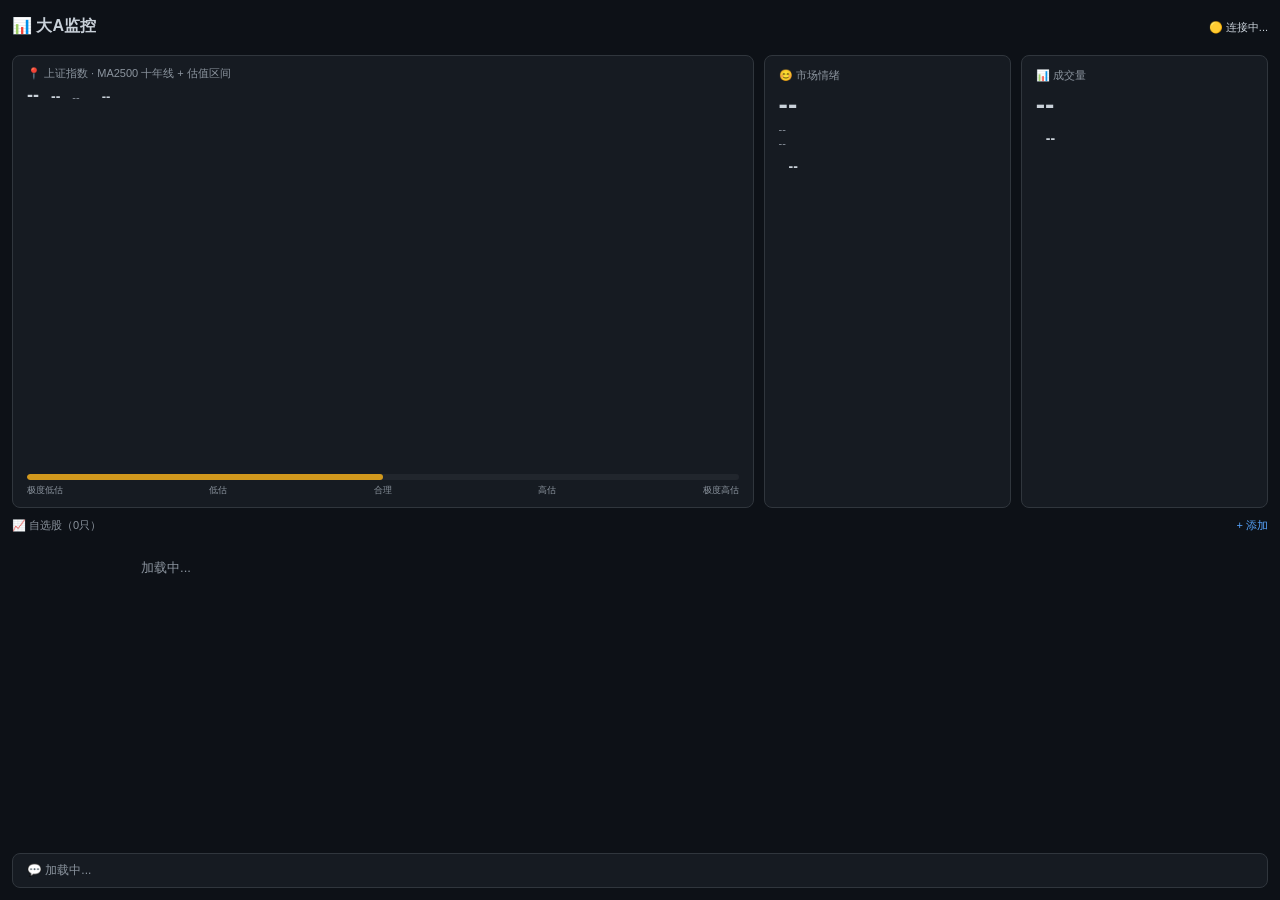
==== index.html @ aac80076 "初始化项目" ====
﻿<!DOCTYPE html>
<html lang="zh-CN">
<head>
<meta charset="UTF-8">
<meta name="viewport" content="width=device-width, initial-scale=1.0">
<title>大A监控</title>
<link rel="icon" href="data:,">
<style>
  :root {
    --bg: #0d1117; --card-bg: #161b22; --border: #30363d;
    --text: #c9d1d9; --text-dim: #8b949e;
    --red: #f85149; --green: #3fb950; --blue: #58a6ff; --orange: #d2991d;
    --radius: 8px; --gap: 10px;
  }
  * { margin: 0; padding: 0; box-sizing: border-box; }
  body {
    background: var(--bg); color: var(--text);
    font-family: -apple-system, BlinkMacSystemFont, "Segoe UI", "PingFang SC", "Microsoft YaHei", sans-serif;
    font-size: 13px; padding: 12px; height: 100vh;
    display: flex; flex-direction: column; overflow: hidden;
  }
  .header { display: flex; justify-content: space-between; align-items: center; padding: 4px 0 8px; flex-shrink: 0; }
  .header h1 { font-size: 16px; font-weight: 600; }
  .header .update { color: var(--text-dim); font-size: 11px; }
  .header .status { font-size: 11px; margin-left: 8px; }

  .index-row { display: grid; grid-template-columns: repeat(4, 1fr); gap: var(--gap); margin-bottom: var(--gap); flex-shrink: 0; }
  .index-card { background: var(--card-bg); border: 1px solid var(--border); border-radius: var(--radius); padding: 10px 12px; }
  .index-card .ic-top { display: flex; justify-content: space-between; align-items: flex-start; }
  .index-card .ic-name { font-size: 12px; color: var(--text-dim); }
  .index-card .ic-price { font-size: 20px; font-weight: 700; }
  .index-card .ic-change { font-size: 13px; }
  .index-card .ic-ma { margin-top: 6px; padding-top: 6px; border-top: 1px solid var(--border); display: flex; justify-content: space-between; align-items: center; font-size: 12px; color: var(--text-dim); }
  .index-card .ic-ma .ma-pct { font-weight: 700; font-size: 14px; }
  .up { color: var(--red); } .down { color: var(--green); }
  .pill { display:inline-block; padding:2px 10px; border-radius:10px; font-size:13px; font-weight:700; }
  .pill.low { background: rgba(63,185,80,0.15); color: var(--green); }
  .pill.fair { background: rgba(210,153,29,0.15); color: var(--orange); }
  .pill.high { background: rgba(248,81,73,0.15); color: var(--red); }

  .row2 { display: grid; grid-template-columns: 3fr 1fr 1fr; gap: var(--gap); margin-bottom: var(--gap); flex-shrink: 0; }
  .ma2500-card { background: var(--card-bg); border: 1px solid var(--border); border-radius: var(--radius); padding: 10px 14px; display: flex; flex-direction: column; }
  .ma2500-card .label { font-size: 11px; color: var(--text-dim); margin-bottom: 4px; }
  .ma2500-card .ma-row { display: flex; align-items: baseline; gap: 12px; }
  .ma2500-card .ma-val { font-size: 18px; font-weight: 700; }
  .ma2500-card .ma-deviation { font-size: 14px; font-weight: 700; }
  .ma2500-card canvas { flex: 1; width: 100%; min-height: 0; margin: 4px 0; border-radius: 4px; }
  .ma2500-card .bar-bg { height: 6px; background: #21262d; border-radius: 3px; margin: 4px 0; overflow: hidden; }
  .ma2500-card .bar-fill { height: 100%; border-radius: 3px; background: var(--orange); transition: width 0.5s; }
  .ma2500-card .zone-row { display: flex; justify-content: space-between; font-size: 9px; color: var(--text-dim); }

  .sent-card, .vol-card { background: var(--card-bg); border: 1px solid var(--border); border-radius: var(--radius); padding: 12px 14px; }
  .sent-card .label, .vol-card .label { font-size: 11px; color: var(--text-dim); margin-bottom: 6px; }
  .sent-card .ratio { font-size: 28px; font-weight: 700; }
  .sent-card .detail { color: var(--text-dim); font-size: 11px; margin-top: 2px; }
  .mood { display:inline-block; margin-top:6px; padding:3px 10px; border-radius:10px; font-size:14px; font-weight:700; }
  .mood.positive { background: rgba(248,81,73,0.12); color: var(--red); }
  .mood.negative { background: rgba(63,185,80,0.12); color: var(--green); }
  .vol-card .vol-val { font-size: 28px; font-weight: 700; }
  .vol-tag { display:inline-block; margin-top:6px; padding:3px 10px; border-radius:10px; font-size:14px; font-weight:700; }
  .vol-tag.active { background: rgba(248,81,73,0.12); color: var(--red); }
  .vol-tag.normal { background: rgba(210,153,29,0.12); color: var(--orange); }
  .vol-tag.quiet { background: rgba(139,148,158,0.12); color: var(--text-dim); }

  .stock-section { flex: 1; display: flex; flex-direction: column; min-height: 0; margin-bottom: var(--gap); }
  .stock-section .section-title { font-size: 11px; color: var(--text-dim); margin-bottom: 6px; flex-shrink: 0; display: flex; justify-content: space-between; align-items: center; }
  .stock-grid { display: grid; grid-template-columns: repeat(auto-fill, minmax(280px, 1fr)); gap: 8px; overflow-y: auto; flex: 1; align-content: start; }
  .stock-card { background: var(--card-bg); border: 1px solid var(--border); border-radius: var(--radius); padding: 10px 12px; }
  .stock-card .sc-top { display: flex; justify-content: space-between; align-items: flex-start; margin-bottom: 8px; }
  .stock-card .sc-name { font-size: 14px; font-weight: 700; }
  .stock-card .sc-code { font-size: 10px; color: var(--text-dim); }
  .stock-card .sc-price { font-size: 18px; font-weight: 700; }
  .stock-card .sc-mapping { background: rgba(88,166,255,0.06); border: 1px solid rgba(88,166,255,0.15); border-radius: 6px; padding: 8px 10px; margin-bottom: 8px; display: flex; align-items: center; gap: 8px; }
  .stock-card .sc-mapping .map-label { font-size: 10px; color: var(--blue); white-space: nowrap; }
  .stock-card .sc-mapping .map-big { font-size: 28px; font-weight: 800; color: var(--blue); letter-spacing: -1px; }
  .stock-card .sc-mapping .map-current { text-align: right; min-width: 0; }
  .stock-card .sc-mapping .map-cur-label { font-size: 10px; color: var(--text-dim); }
  .stock-card .sc-mapping .map-cur-val { font-size: 13px; font-weight: 700; }
  .sc-mapping .map-divider { color: var(--text-dim); font-size: 18px; margin: 0 2px; }
  .sc-mapping .map-conclusion { margin-left: auto; font-size: 14px; font-weight: 700; text-align: right; line-height: 1.3; }
  .sc-mapping .map-conclusion .mc-pct { font-size: 16px; }
  .stock-card .sc-fund { display: flex; gap: 10px; padding-top: 2px; }
  .stock-card .sc-fund .kv { flex: 1; text-align: center; }
  .stock-card .sc-fund .kv .k { font-size: 10px; color: var(--text-dim); }
  .stock-card .sc-fund .kv .v { font-size: 15px; font-weight: 700; }

  .footer { background: var(--card-bg); border: 1px solid var(--border); border-radius: var(--radius); padding: 8px 14px; font-size: 12px; color: var(--text-dim); flex-shrink: 0; }
  .add-stock { font-size: 11px; color: var(--blue); cursor: pointer; }
  .add-stock:hover { text-decoration: underline; }
  .empty-state { color: var(--text-dim); text-align: center; padding: 20px; font-size: 13px; }

  .dialog-overlay { display: none; position: fixed; top:0;left:0;right:0;bottom:0; background: rgba(0,0,0,0.6); z-index:100; justify-content:center; align-items:center; }
  .dialog-overlay.show { display: flex; }
  .dialog { background: var(--card-bg); border: 1px solid var(--border); border-radius: var(--radius); padding: 20px; width: 320px; }
  .dialog h3 { margin-bottom: 12px; font-size: 14px; }
  .dialog input, .dialog select { width: 100%; padding: 8px 10px; margin-bottom: 10px; background: var(--bg); border: 1px solid var(--border); border-radius: 4px; color: var(--text); font-size: 13px; }
  .dialog .btn-row { display: flex; gap: 8px; justify-content: flex-end; }
  .dialog button { padding: 6px 16px; border-radius: 6px; border: 1px solid var(--border); background: var(--card-bg); color: var(--text); cursor: pointer; font-size: 13px; }
  .dialog button.primary { background: var(--blue); border-color: var(--blue); color: #fff; }
</style>
</head>
<body>

<div class="header">
  <h1>📊 大A监控</h1>
  <div><span class="status" id="status">⏳ 加载中...</span><span class="update" id="updateTime"></span></div>
</div>

<div class="index-row" id="indexRow"></div>

<div class="row2">
  <div class="ma2500-card">
    <div class="label">📍 上证指数 · MA2500 十年线 + 估值区间</div>
    <div class="ma-row">
      <span class="ma-val" id="maPrice">--</span>
      <span class="ma-deviation" id="maDeviation">--</span>
      <span style="font-size:11px;color:var(--text-dim);" id="maPct">--</span>
      <span class="pill" id="maTag">--</span>
    </div>
    <canvas id="maChart"></canvas>
    <div class="bar-bg"><div class="bar-fill" id="maBar" style="width:50%"></div></div>
    <div class="zone-row">
      <span>极度低估</span><span>低估</span><span>合理</span><span>高估</span><span>极度高估</span>
    </div>
  </div>

  <div class="sent-card">
    <div class="label">😊 市场情绪</div>
    <div class="ratio" id="sentRatio">--</div>
    <div class="detail" id="sentDetail">--</div>
    <div class="detail" id="sentLimit">--</div>
    <span class="mood" id="sentMood">--</span>
  </div>

  <div class="vol-card">
    <div class="label">📊 成交量</div>
    <div class="vol-val" id="volVal">--</div>
    <span class="vol-tag" id="volTag">--</span>
  </div>
</div>

<div class="stock-section">
  <div class="section-title">
    <span>📈 自选股（<span id="stockCount">0</span>只）</span>
    <span class="add-stock" onclick="showAddDialog()">+ 添加</span>
  </div>
  <div class="stock-grid" id="stockGrid"><div class="empty-state">加载中...</div></div>
</div>

<div class="footer" id="summary">💬 加载中...</div>

<div class="dialog-overlay" id="addDialog">
  <div class="dialog">
    <h3>添加自选股</h3>
    <input type="text" id="addCode" placeholder="股票代码，如 600519">
    <select id="addExchange"><option value="1">沪市</option><option value="0">深市</option></select>
    <div class="btn-row"><button onclick="hideAddDialog()">取消</button><button class="primary" onclick="doAddStock()">添加</button></div>
  </div>
</div>

<script>
function fp(v){return v!=null?Number(v).toFixed(2):'--'}
function fpp(v){if(v==null)return'--';var n=Number(v);return(n>0?'+':'')+n.toFixed(2)+'%'}
function fv(v){if(v==null||v===0)return'--';return(v/10000).toFixed(2)}
function fmv(v){if(v==null)return'--';v=Number(v);if(v>=10000)return(v/10000).toFixed(1)+'万亿';return v.toFixed(0)+'亿'}

async function refresh(){
  try{
    var r=await fetch('/api/dashboard');
    if(!r.ok)throw new Error('HTTP '+r.status);
    render(await r.json());
  }catch(e){
    console.error(e);
    document.getElementById('status').innerHTML='🟡 连接中...';
  }
}

function render(data){
  if(!data||!data.indices||!data.indices.length){document.getElementById('status').innerHTML='🟡 等待数据...';return}
  document.getElementById('status').innerHTML='🟢 在线';
  document.getElementById('updateTime').textContent='更新 '+data.time;

  // 指数
  var h='';
  for(var i=0;i<data.indices.length;i++){
    var d=data.indices[i],c=d.change_pct>0?'up':d.change_pct<0?'down':'';
    var devCls=d.deviation>0?'up':'down',devSign=d.deviation>0?'+':'';
    h+='<div class="index-card"><div class="ic-top"><span class="ic-name">'+d.name+'</span><span class="ic-price '+c+'">'+fp(d.price)+'</span></div>';
    h+='<div class="ic-change '+c+'">'+(d.change_pct>0?'+':'')+fpp(d.change_pct)+'</div>';
    h+='<div class="ic-ma"><span>vs 十年线 <span class="ma-pct '+devCls+'">'+devSign+(d.deviation!=null?d.deviation.toFixed(1)+'%':'--')+'</span></span>';
    h+='<span class="pill '+(d.cls_label||'fair')+'">'+(d.cls_text||'--')+(d.deviation_pct!=null?' · '+d.deviation_pct+'%':'')+'</span></div></div>';
  }
  document.getElementById('indexRow').innerHTML=h;

  // MA2500
  var sh=data.indices[0];
  if(sh){
    document.getElementById('maPrice').textContent=fp(sh.price);
    var dc=sh.deviation>0?'up':'down';
    document.getElementById('maDeviation').className='ma-deviation '+dc;
    document.getElementById('maDeviation').textContent=(sh.deviation>0?'+':'')+(sh.deviation!=null?sh.deviation.toFixed(1)+'%':'--');
    document.getElementById('maPct').textContent=sh.deviation_pct!=null?'历史分位 '+sh.deviation_pct+'%':'--';
    var tag=document.getElementById('maTag');tag.className='pill '+(sh.cls_label||'fair');tag.textContent=sh.cls_text||'--';
    document.getElementById('maBar').style.width=(sh.deviation_pct||50)+'%';
  }

  // 图表
  if(data.ma2500_chart&&data.ma2500_chart.length)drawChart(data.ma2500_chart);

  // 情绪
  var sent=data.sentiment||{};
  document.getElementById('sentRatio').className='ratio '+((sent.ratio||0)>=1?'up':'down');
  document.getElementById('sentRatio').textContent=sent.ratio||'--';
  document.getElementById('sentDetail').textContent='涨 '+(sent.up_count||0)+' / 跌 '+(sent.down_count||0);
  document.getElementById('sentLimit').textContent='涨停 '+(sent.limit_up||0)+' · 跌停 '+(sent.limit_down||0);
  var me=document.getElementById('sentMood');me.className='mood '+(sent.mood_cls||'positive');me.textContent=sent.mood_label||'--';

  // 成交量
  var vol=data.volume||{};
  document.getElementById('volVal').innerHTML=fv(vol.total_amount)+'<span style="font-size:14px;font-weight:400"> 万亿</span>';
  var vt=document.getElementById('volTag');vt.className='vol-tag '+(vol.cls||'normal');vt.textContent='量能'+(vol.label||'--');

  // 自选股
  var stocks=data.stocks||[];
  document.getElementById('stockCount').textContent=stocks.length;
  var grid=document.getElementById('stockGrid');
  if(!stocks.length){grid.innerHTML='<div class="empty-state">暂无自选股，点击"+ 添加"添加</div>'}
  else{
    var sh2='';
    for(var si=0;si<stocks.length;si++){
      var s=stocks[si];
      var cc=s.cls_label==='low'?'color:var(--green)':s.cls_label==='high'?'color:var(--red)':'color:var(--orange)';
      var cmp=s.map_compare==='up'?'up':s.map_compare==='down'?'down':'';
      var ar=s.map_compare==='up'?'↑':s.map_compare==='down'?'↓':'≈';
      sh2+='<div class="stock-card"><div class="sc-top"><div><div class="sc-name">'+s.name+'</div><div class="sc-code">'+s.code+'</div></div><div class="sc-price">'+fp(s.price)+'</div></div>';
      sh2+='<div class="sc-mapping"><span class="map-label">相似价位<br>对应上证</span><span class="map-big">'+(s.map_sh_avg!=null?Math.round(s.map_sh_avg):'--')+'</span><span class="map-divider">→</span>';
      sh2+='<span class="map-current"><div class="map-cur-label">当前上证</div><div class="map-cur-val '+cmp+'">'+(s.sh_current!=null?fp(s.sh_current):'--')+' '+ar+'</div></span>';
      sh2+='<span class="map-conclusion" style="'+cc+'"><span class="mc-pct">'+(s.pct!=null?s.pct+'%':'--')+'</span><br>'+(s.cls_text||'--')+'</span></div>';
      sh2+='<div class="sc-fund">';
      sh2+='<div class="kv"><div class="k">PE</div><div class="v">'+(s.pe_ttm!=null?Number(s.pe_ttm).toFixed(1):'--')+'</div></div>';
      sh2+='<div class="kv"><div class="k">PB</div><div class="v">'+(s.pb!=null?Number(s.pb).toFixed(2):'--')+'</div></div>';
      sh2+='<div class="kv"><div class="k">市值</div><div class="v">'+fmv(s.total_mv)+'</div></div>';
      sh2+='</div></div>';
    }
    grid.innerHTML=sh2;
  }

  // 总结
  document.getElementById('summary').textContent='💬 '+(data.summary||'数据加载中...');
}

function drawChart(data){
  var c=document.getElementById('maChart');
  if(!c)return;
  var rect=c.parentElement.getBoundingClientRect();
  var W=rect.width-28,H=110,dpr=window.devicePixelRatio||1;
  if(W<=0)W=600;
  c.width=W*dpr;c.height=H*dpr;c.style.width=W+'px';c.style.height=H+'px';
  var ctx=c.getContext('2d');ctx.scale(dpr,dpr);

  var N=data.length,closes=[],mas=[];
  for(var i=0;i<N;i++){
    if(data[i].close!=null)closes.push(data[i].close);
    if(data[i].ma2500!=null)mas.push(data[i].ma2500);
    if(data[i].ma_plus30!=null)mas.push(data[i].ma_plus30);
    if(data[i].ma_minus30!=null)mas.push(data[i].ma_minus30);
  }
  if(!closes.length)return;
  var min=Math.min.apply(null,closes.concat(mas))-20;
  var max=Math.max.apply(null,closes.concat(mas))+20;
  var range=max-min;
  function x(i){return(i/(N-1))*W}
  function y(v){return H-((v-min)/range)*H}

  // === 6色区间填充 ===
  var zones=[
    {key:'ma_plus30',top:function(d){return d.ma_plus30?y(d.ma_plus30):0},bottom:0,color:'rgba(248,81,73,0.15)'},
    {key:'ma_plus10',top:function(d){return d.ma_plus10?y(d.ma_plus10):0},bottom:function(d){return d.ma_plus30?y(d.ma_plus30):0},color:'rgba(248,81,73,0.07)'},
    {key:'ma2500',top:function(d){return d.ma2500?y(d.ma2500):0},bottom:function(d){return d.ma_plus10?y(d.ma_plus10):0},color:'rgba(210,153,29,0.04)'},
    {key:'ma_minus10',top:function(d){return d.ma_minus10?y(d.ma_minus10):0},bottom:function(d){return d.ma2500?y(d.ma2500):0},color:'rgba(63,185,80,0.04)'},
    {key:'ma_minus30',top:function(d){return d.ma_minus30?y(d.ma_minus30):0},bottom:function(d){return d.ma_minus10?y(d.ma_minus10):0},color:'rgba(63,185,80,0.07)'},
    {key:'bottom',top:H,bottom:function(d){return d.ma_minus30?y(d.ma_minus30):0},color:'rgba(63,185,80,0.15)'},
  ];
  for(var zi=0;zi<zones.length;zi++){
    var z=zones[zi];
    ctx.fillStyle=z.color;
    for(var i=0;i<N;i++){
      var t=typeof z.top==='function'?z.top(data[i]):z.top;
      var b=typeof z.bottom==='function'?z.bottom(data[i]):z.bottom;
      if(z.key==='bottom'){t=H;b=typeof z.bottom==='function'?z.bottom(data[i]):0}
      ctx.fillRect(Math.floor(x(i)),Math.min(t,b),Math.ceil(W/N)+1,Math.abs(t-b));
    }
  }

  // === 4条边界虚线 ===
  var boundaries=['ma_plus30','ma_plus10','ma_minus10','ma_minus30'];
  var bstyles=['rgba(248,81,73,0.3)','rgba(248,81,73,0.2)','rgba(63,185,80,0.2)','rgba(63,185,80,0.3)'];
  for(var bi=0;bi<boundaries.length;bi++){
    ctx.strokeStyle=bstyles[bi];ctx.lineWidth=0.8;ctx.setLineDash([3,6]);
    ctx.beginPath();var st=false;
    for(var i=0;i<N;i++){
      var val=data[i][boundaries[bi]];
      if(val==null)continue;
      if(st)ctx.lineTo(x(i),y(val));else{ctx.moveTo(x(i),y(val));st=true}
    }
    ctx.stroke();
  }
  ctx.setLineDash([]);

  // === MA2500 中心线 ===
  ctx.strokeStyle='#d2991d';ctx.lineWidth=1.5;ctx.setLineDash([6,4]);
  ctx.beginPath();st=false;
  for(var i=0;i<N;i++){
    if(data[i].ma2500==null)continue;
    if(st)ctx.lineTo(x(i),y(data[i].ma2500));else{ctx.moveTo(x(i),y(data[i].ma2500));st=true}
  }
  ctx.stroke();ctx.setLineDash([]);

  // === 上证指数线 ===
  ctx.strokeStyle='#c9d1d9';ctx.lineWidth=2;
  ctx.beginPath();st=false;
  for(var i=0;i<N;i++){
    if(data[i].close==null)continue;
    if(st)ctx.lineTo(x(i),y(data[i].close));else{ctx.moveTo(x(i),y(data[i].close));st=true}
  }
  ctx.stroke();

  // 当前点位标记
  var last=data[N-1];
  if(last&&last.close!=null&&last.ma2500!=null){
    var lx=x(N-1),ly=y(last.close),ab=last.close>last.ma2500;
    ctx.fillStyle=ab?'#f85149':'#3fb950';ctx.beginPath();ctx.arc(lx,ly,4,0,Math.PI*2);ctx.fill();
    ctx.strokeStyle=ab?'#f85149':'#3fb950';ctx.lineWidth=1.5;ctx.beginPath();ctx.arc(lx,ly,6,0,Math.PI*2);ctx.stroke();
  }

  // Y轴
  ctx.fillStyle='#8b949e';ctx.font='9px sans-serif';ctx.textAlign='left';
  for(var g=0;g<=5;g++)ctx.fillText(Math.round(max-(range/5)*g),2,(H/5)*g+10);

  // 年份
  ctx.textAlign='center';
  var yrs={};
  for(var i=0;i<N;i++){var yr=(data[i].date||'').substring(0,4);if(yr&&!yrs[yr])yrs[yr]=i}
  for(var yr in yrs)if(yrs.hasOwnProperty(yr))ctx.fillText(yr,x(yrs[yr]),H-2);

  // 图例
  ctx.textAlign='right';
  ctx.fillStyle='#c9d1d9';ctx.fillText('── 上证',W-4,12);
  ctx.fillStyle='#d2991d';ctx.fillText('- - MA2500',W-4,24);
}

function showAddDialog(){document.getElementById('addDialog').classList.add('show');document.getElementById('addCode').focus()}
function hideAddDialog(){document.getElementById('addDialog').classList.remove('show');document.getElementById('addCode').value=''}
async function doAddStock(){
  var code=document.getElementById('addCode').value.trim();
  if(!code)return;
  await fetch('/api/watchlist?action=add&code='+code+'&exchange='+document.getElementById('addExchange').value+'&name='+code);
  hideAddDialog();refresh();
}

refresh();setInterval(refresh,10000);
document.getElementById('addDialog').addEventListener('click',function(e){if(e.target===this)hideAddDialog()});
</script>
</body>
</html>
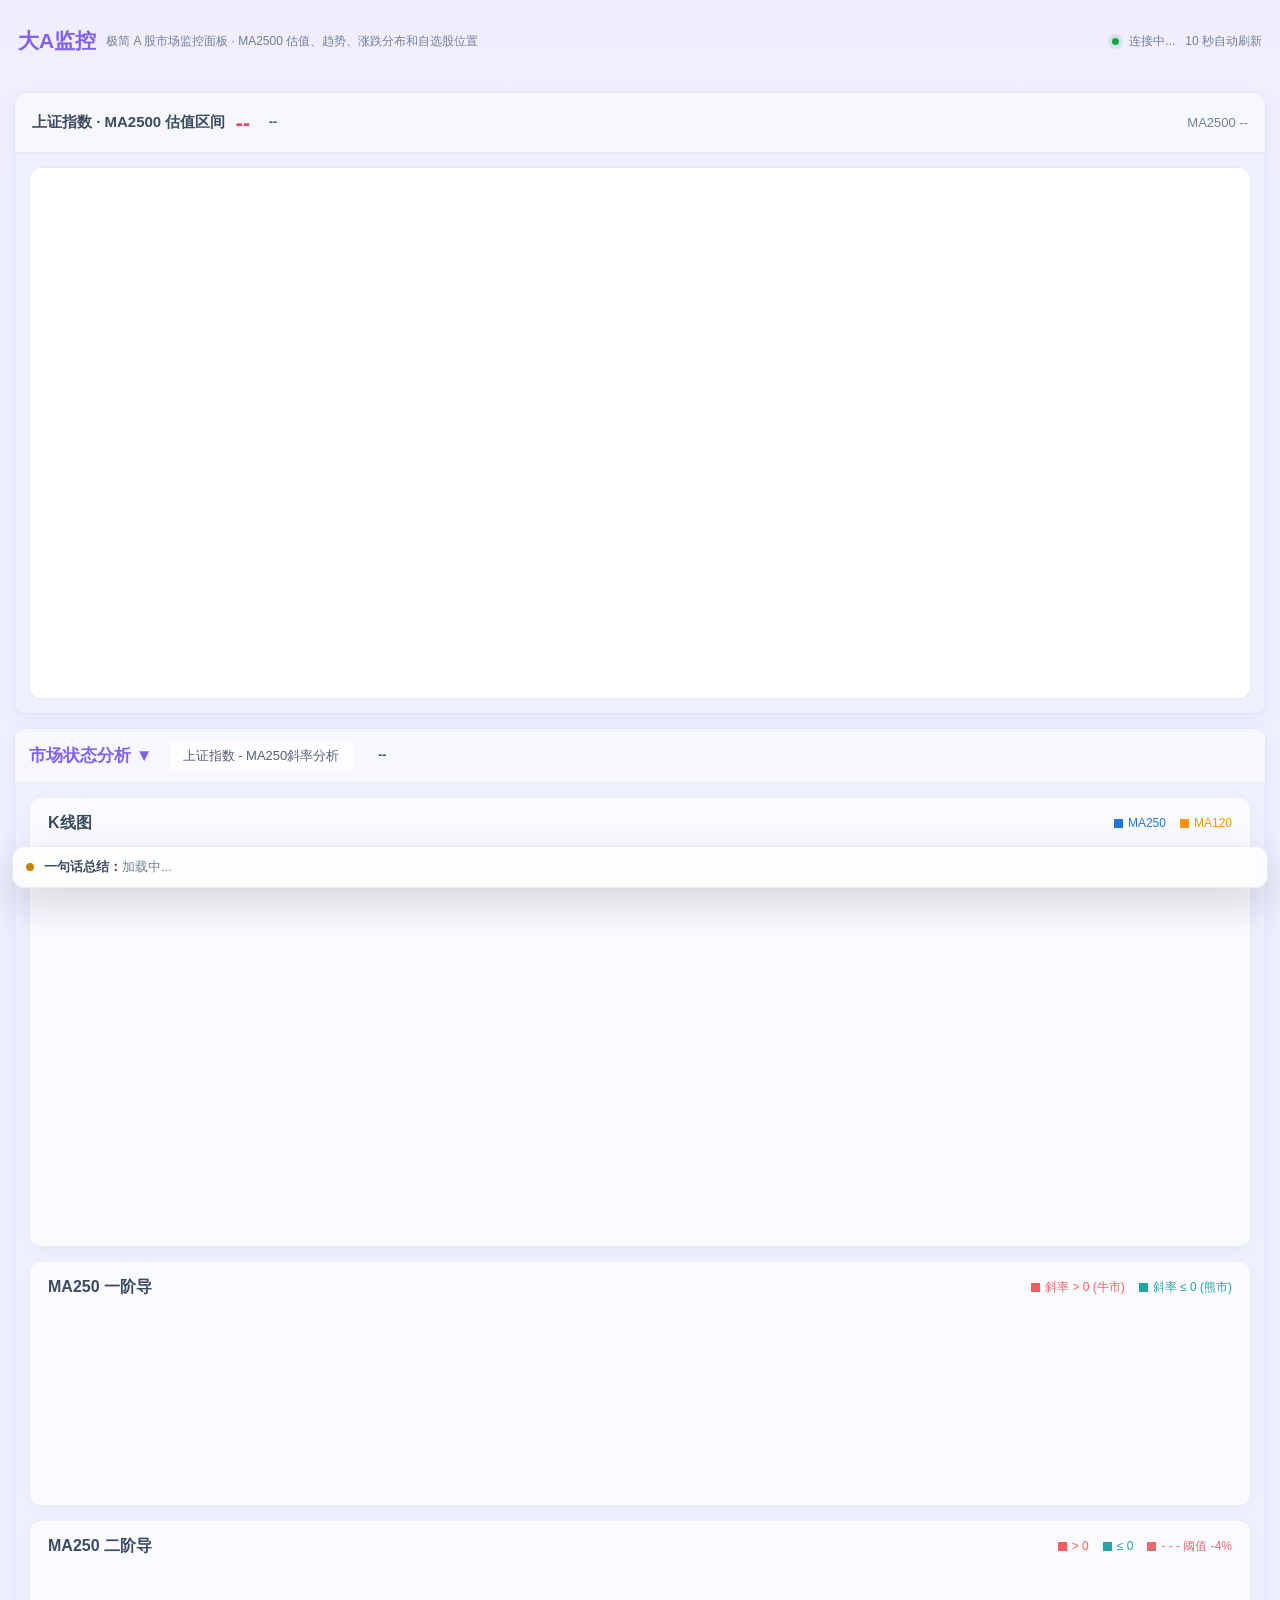
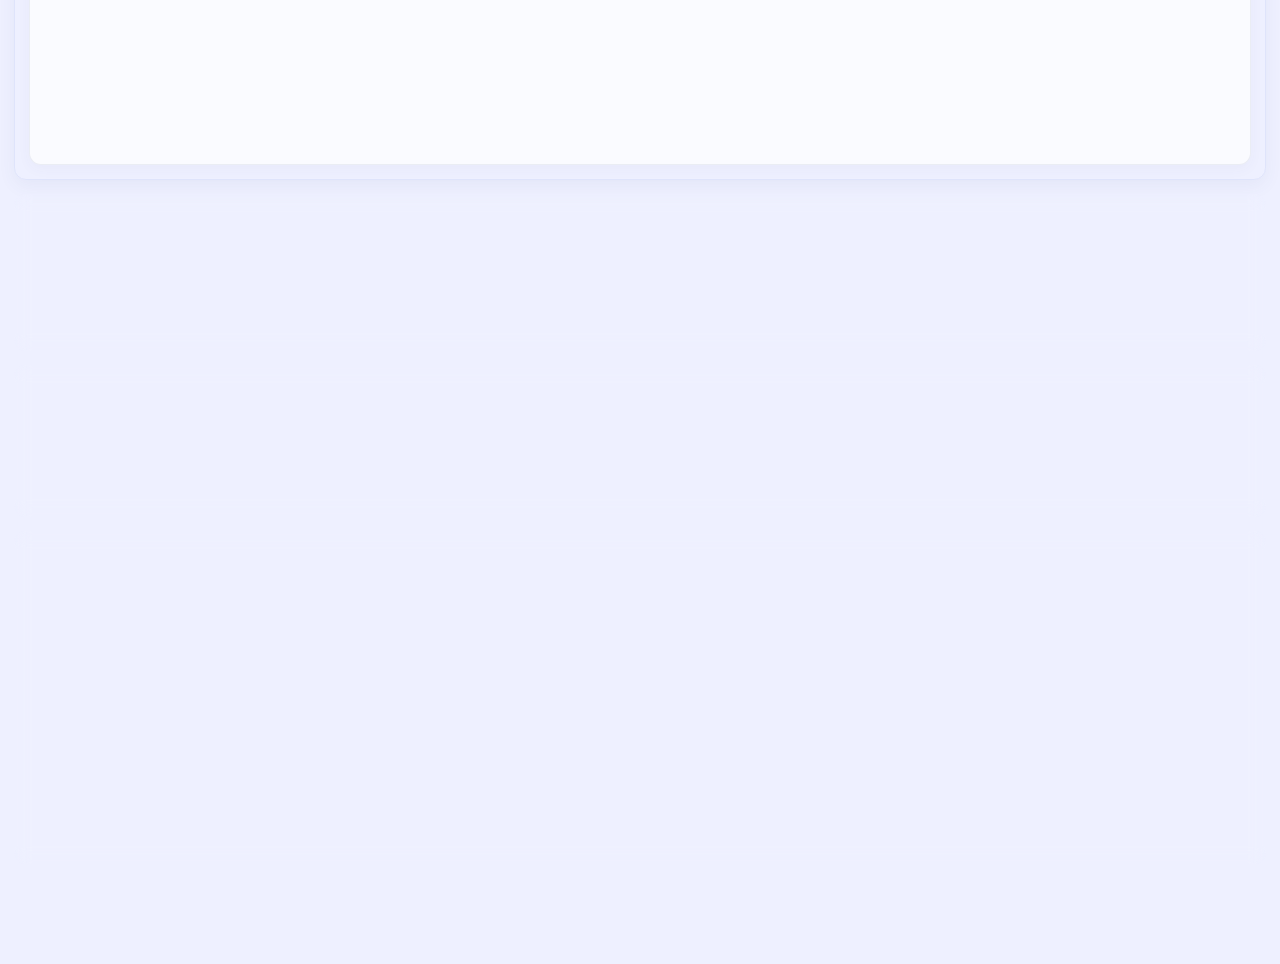
==== commit 081d5083: "增加微信通知" ====
--- a/index.html
+++ b/index.html
@@ -1,365 +1,125 @@
-﻿<!DOCTYPE html>
+<!DOCTYPE html>
 <html lang="zh-CN">
 <head>
-<meta charset="UTF-8">
-<meta name="viewport" content="width=device-width, initial-scale=1.0">
-<title>大A监控</title>
-<link rel="icon" href="data:,">
-<style>
-  :root {
-    --bg: #0d1117; --card-bg: #161b22; --border: #30363d;
-    --text: #c9d1d9; --text-dim: #8b949e;
-    --red: #f85149; --green: #3fb950; --blue: #58a6ff; --orange: #d2991d;
-    --radius: 8px; --gap: 10px;
-  }
-  * { margin: 0; padding: 0; box-sizing: border-box; }
-  body {
-    background: var(--bg); color: var(--text);
-    font-family: -apple-system, BlinkMacSystemFont, "Segoe UI", "PingFang SC", "Microsoft YaHei", sans-serif;
-    font-size: 13px; padding: 12px; height: 100vh;
-    display: flex; flex-direction: column; overflow: hidden;
-  }
-  .header { display: flex; justify-content: space-between; align-items: center; padding: 4px 0 8px; flex-shrink: 0; }
-  .header h1 { font-size: 16px; font-weight: 600; }
-  .header .update { color: var(--text-dim); font-size: 11px; }
-  .header .status { font-size: 11px; margin-left: 8px; }
-
-  .index-row { display: grid; grid-template-columns: repeat(4, 1fr); gap: var(--gap); margin-bottom: var(--gap); flex-shrink: 0; }
-  .index-card { background: var(--card-bg); border: 1px solid var(--border); border-radius: var(--radius); padding: 10px 12px; }
-  .index-card .ic-top { display: flex; justify-content: space-between; align-items: flex-start; }
-  .index-card .ic-name { font-size: 12px; color: var(--text-dim); }
-  .index-card .ic-price { font-size: 20px; font-weight: 700; }
-  .index-card .ic-change { font-size: 13px; }
-  .index-card .ic-ma { margin-top: 6px; padding-top: 6px; border-top: 1px solid var(--border); display: flex; justify-content: space-between; align-items: center; font-size: 12px; color: var(--text-dim); }
-  .index-card .ic-ma .ma-pct { font-weight: 700; font-size: 14px; }
-  .up { color: var(--red); } .down { color: var(--green); }
-  .pill { display:inline-block; padding:2px 10px; border-radius:10px; font-size:13px; font-weight:700; }
-  .pill.low { background: rgba(63,185,80,0.15); color: var(--green); }
-  .pill.fair { background: rgba(210,153,29,0.15); color: var(--orange); }
-  .pill.high { background: rgba(248,81,73,0.15); color: var(--red); }
-
-  .row2 { display: grid; grid-template-columns: 3fr 1fr 1fr; gap: var(--gap); margin-bottom: var(--gap); flex-shrink: 0; }
-  .ma2500-card { background: var(--card-bg); border: 1px solid var(--border); border-radius: var(--radius); padding: 10px 14px; display: flex; flex-direction: column; }
-  .ma2500-card .label { font-size: 11px; color: var(--text-dim); margin-bottom: 4px; }
-  .ma2500-card .ma-row { display: flex; align-items: baseline; gap: 12px; }
-  .ma2500-card .ma-val { font-size: 18px; font-weight: 700; }
-  .ma2500-card .ma-deviation { font-size: 14px; font-weight: 700; }
-  .ma2500-card canvas { flex: 1; width: 100%; min-height: 0; margin: 4px 0; border-radius: 4px; }
-  .ma2500-card .bar-bg { height: 6px; background: #21262d; border-radius: 3px; margin: 4px 0; overflow: hidden; }
-  .ma2500-card .bar-fill { height: 100%; border-radius: 3px; background: var(--orange); transition: width 0.5s; }
-  .ma2500-card .zone-row { display: flex; justify-content: space-between; font-size: 9px; color: var(--text-dim); }
-
-  .sent-card, .vol-card { background: var(--card-bg); border: 1px solid var(--border); border-radius: var(--radius); padding: 12px 14px; }
-  .sent-card .label, .vol-card .label { font-size: 11px; color: var(--text-dim); margin-bottom: 6px; }
-  .sent-card .ratio { font-size: 28px; font-weight: 700; }
-  .sent-card .detail { color: var(--text-dim); font-size: 11px; margin-top: 2px; }
-  .mood { display:inline-block; margin-top:6px; padding:3px 10px; border-radius:10px; font-size:14px; font-weight:700; }
-  .mood.positive { background: rgba(248,81,73,0.12); color: var(--red); }
-  .mood.negative { background: rgba(63,185,80,0.12); color: var(--green); }
-  .vol-card .vol-val { font-size: 28px; font-weight: 700; }
-  .vol-tag { display:inline-block; margin-top:6px; padding:3px 10px; border-radius:10px; font-size:14px; font-weight:700; }
-  .vol-tag.active { background: rgba(248,81,73,0.12); color: var(--red); }
-  .vol-tag.normal { background: rgba(210,153,29,0.12); color: var(--orange); }
-  .vol-tag.quiet { background: rgba(139,148,158,0.12); color: var(--text-dim); }
-
-  .stock-section { flex: 1; display: flex; flex-direction: column; min-height: 0; margin-bottom: var(--gap); }
-  .stock-section .section-title { font-size: 11px; color: var(--text-dim); margin-bottom: 6px; flex-shrink: 0; display: flex; justify-content: space-between; align-items: center; }
-  .stock-grid { display: grid; grid-template-columns: repeat(auto-fill, minmax(280px, 1fr)); gap: 8px; overflow-y: auto; flex: 1; align-content: start; }
-  .stock-card { background: var(--card-bg); border: 1px solid var(--border); border-radius: var(--radius); padding: 10px 12px; }
-  .stock-card .sc-top { display: flex; justify-content: space-between; align-items: flex-start; margin-bottom: 8px; }
-  .stock-card .sc-name { font-size: 14px; font-weight: 700; }
-  .stock-card .sc-code { font-size: 10px; color: var(--text-dim); }
-  .stock-card .sc-price { font-size: 18px; font-weight: 700; }
-  .stock-card .sc-mapping { background: rgba(88,166,255,0.06); border: 1px solid rgba(88,166,255,0.15); border-radius: 6px; padding: 8px 10px; margin-bottom: 8px; display: flex; align-items: center; gap: 8px; }
-  .stock-card .sc-mapping .map-label { font-size: 10px; color: var(--blue); white-space: nowrap; }
-  .stock-card .sc-mapping .map-big { font-size: 28px; font-weight: 800; color: var(--blue); letter-spacing: -1px; }
-  .stock-card .sc-mapping .map-current { text-align: right; min-width: 0; }
-  .stock-card .sc-mapping .map-cur-label { font-size: 10px; color: var(--text-dim); }
-  .stock-card .sc-mapping .map-cur-val { font-size: 13px; font-weight: 700; }
-  .sc-mapping .map-divider { color: var(--text-dim); font-size: 18px; margin: 0 2px; }
-  .sc-mapping .map-conclusion { margin-left: auto; font-size: 14px; font-weight: 700; text-align: right; line-height: 1.3; }
-  .sc-mapping .map-conclusion .mc-pct { font-size: 16px; }
-  .stock-card .sc-fund { display: flex; gap: 10px; padding-top: 2px; }
-  .stock-card .sc-fund .kv { flex: 1; text-align: center; }
-  .stock-card .sc-fund .kv .k { font-size: 10px; color: var(--text-dim); }
-  .stock-card .sc-fund .kv .v { font-size: 15px; font-weight: 700; }
-
-  .footer { background: var(--card-bg); border: 1px solid var(--border); border-radius: var(--radius); padding: 8px 14px; font-size: 12px; color: var(--text-dim); flex-shrink: 0; }
-  .add-stock { font-size: 11px; color: var(--blue); cursor: pointer; }
-  .add-stock:hover { text-decoration: underline; }
-  .empty-state { color: var(--text-dim); text-align: center; padding: 20px; font-size: 13px; }
-
-  .dialog-overlay { display: none; position: fixed; top:0;left:0;right:0;bottom:0; background: rgba(0,0,0,0.6); z-index:100; justify-content:center; align-items:center; }
-  .dialog-overlay.show { display: flex; }
-  .dialog { background: var(--card-bg); border: 1px solid var(--border); border-radius: var(--radius); padding: 20px; width: 320px; }
-  .dialog h3 { margin-bottom: 12px; font-size: 14px; }
-  .dialog input, .dialog select { width: 100%; padding: 8px 10px; margin-bottom: 10px; background: var(--bg); border: 1px solid var(--border); border-radius: 4px; color: var(--text); font-size: 13px; }
-  .dialog .btn-row { display: flex; gap: 8px; justify-content: flex-end; }
-  .dialog button { padding: 6px 16px; border-radius: 6px; border: 1px solid var(--border); background: var(--card-bg); color: var(--text); cursor: pointer; font-size: 13px; }
-  .dialog button.primary { background: var(--blue); border-color: var(--blue); color: #fff; }
-</style>
+  <meta charset="UTF-8">
+  <meta name="viewport" content="width=device-width, initial-scale=1.0">
+  <title>大A监控</title>
+  <link rel="icon" href="data:,">
+  <link rel="stylesheet" href="/app.css?v=20260716-wechat-alerts">
 </head>
 <body>
+<main class="app">
+  <header class="topbar">
+    <div class="brand"><h1>大A监控</h1><span class="subtitle">极简 A 股市场监控面板 · MA2500 估值、趋势、涨跌分布和自选股位置</span></div>
+    <div class="runtime"><i></i><span id="status">加载中...</span><span id="updateTime">10 秒自动刷新</span></div>
+  </header>
 
-<div class="header">
-  <h1>📊 大A监控</h1>
-  <div><span class="status" id="status">⏳ 加载中...</span><span class="update" id="updateTime"></span></div>
-</div>
+  <section class="indices" id="indexRow" aria-label="指数总览"></section>
 
-<div class="index-row" id="indexRow"></div>
+  <section class="card ma-card">
+    <div class="ma-titlebar">
+      <div class="ma-title-left"><h2 class="section-title">上证指数 · MA2500 估值区间</h2><strong class="ma-head-price" id="maPrice">--</strong><span class="pill" id="maTag">--</span></div>
+      <div class="ma-title-meta"><span class="section-sub" id="maValue">MA2500 --</span></div>
+    </div>
+    <div class="chart-wrap"><canvas id="maChart"></canvas><div class="chart-empty hidden" id="maEmpty"></div></div>
+  </section>
 
-<div class="row2">
-  <div class="ma2500-card">
-    <div class="label">📍 上证指数 · MA2500 十年线 + 估值区间</div>
-    <div class="ma-row">
-      <span class="ma-val" id="maPrice">--</span>
-      <span class="ma-deviation" id="maDeviation">--</span>
-      <span style="font-size:11px;color:var(--text-dim);" id="maPct">--</span>
-      <span class="pill" id="maTag">--</span>
+  <section class="card analysis-card">
+    <div class="analysis-toolbar">
+      <h2 class="section-title">市场状态分析 ▼</h2>
+      <span class="analysis-selector">上证指数 - MA250斜率分析</span>
+      <span class="pill" id="trendTag">--</span>
     </div>
-    <canvas id="maChart"></canvas>
-    <div class="bar-bg"><div class="bar-fill" id="maBar" style="width:50%"></div></div>
-    <div class="zone-row">
-      <span>极度低估</span><span>低估</span><span>合理</span><span>高估</span><span>极度高估</span>
+    <div class="analysis-panels">
+      <section class="market-panel trend-panel" aria-label="K线图">
+        <div class="market-panel-head">
+          <strong class="market-panel-title">K线图</strong>
+          <div class="market-legend"><span class="legend-item blue-line">MA250</span><span class="legend-item orange-line">MA120</span></div>
+        </div>
+        <div class="market-canvas-wrap"><canvas id="trendChart"></canvas></div>
+      </section>
+      <section class="market-panel derivative-panel" aria-label="MA250 一阶导">
+        <div class="market-panel-head">
+          <strong class="market-panel-title">MA250 一阶导</strong>
+          <div class="market-legend"><span class="legend-item red-line">斜率 &gt; 0 (牛市)</span><span class="legend-item teal-line">斜率 &le; 0 (熊市)</span></div>
+        </div>
+        <div class="market-canvas-wrap"><canvas id="slopeChart"></canvas></div>
+      </section>
+      <section class="market-panel derivative-panel" aria-label="MA250 二阶导">
+        <div class="market-panel-head">
+          <strong class="market-panel-title">MA250 二阶导</strong>
+          <div class="market-legend"><span class="legend-item red-line">&gt; 0</span><span class="legend-item teal-line">&le; 0</span><span class="legend-item threshold">- - - 阈值 -4%</span></div>
+        </div>
+        <div class="market-canvas-wrap"><canvas id="accelChart"></canvas></div>
+      </section>
     </div>
-  </div>
+  </section>
 
-  <div class="sent-card">
-    <div class="label">😊 市场情绪</div>
-    <div class="ratio" id="sentRatio">--</div>
-    <div class="detail" id="sentDetail">--</div>
-    <div class="detail" id="sentLimit">--</div>
-    <span class="mood" id="sentMood">--</span>
-  </div>
+  <section class="card distribution-card">
+    <div class="section-head">
+      <div><h2>涨跌分布</h2><p>融合市场情绪、成交量和全市场涨跌幅分桶</p></div>
+      <span class="pill gray" id="moodTag">等待实时数据</span>
+    </div>
+    <div id="distributionContent"><div class="empty-state">等待实时数据</div></div>
+  </section>
 
-  <div class="vol-card">
-    <div class="label">📊 成交量</div>
-    <div class="vol-val" id="volVal">--</div>
-    <span class="vol-tag" id="volTag">--</span>
-  </div>
-</div>
+  <section class="card stock-panel">
+    <div class="section-head">
+      <h2>自选股 · 卡片网格（<span id="stockCount">0</span> / 20）</h2>
+      <div class="stock-tools"><input id="quickFilter" placeholder="筛选当前卡片"><button title="添加股票" onclick="showAddDialog()">+</button><button title="重新加载" onclick="refresh()">↻</button></div>
+    </div>
+    <div class="stock-grid" id="stockGrid"><div class="empty-state">加载中...</div></div>
+  </section>
 
-<div class="stock-section">
-  <div class="section-title">
-    <span>📈 自选股（<span id="stockCount">0</span>只）</span>
-    <span class="add-stock" onclick="showAddDialog()">+ 添加</span>
-  </div>
-  <div class="stock-grid" id="stockGrid"><div class="empty-state">加载中...</div></div>
-</div>
+  <section class="card alert-panel">
+    <div class="section-head">
+      <div>
+        <h2 class="section-title">微信提醒</h2>
+        <div class="section-sub">目标价格达到后发送一次微信消息，触发后自动停用</div>
+      </div>
+      <button class="primary-action" type="button" onclick="showAlertDialog()">添加提醒</button>
+    </div>
+    <div class="alert-content">
+      <div class="recipient-manager">
+        <div class="recipient-head">
+          <div><strong>微信接收人管理</strong><small>先保存接收人预设，添加提醒时从下拉框选择</small></div>
+          <button class="primary-action" type="button" onclick="showRecipientDialog()">新增接收人</button>
+        </div>
+        <div class="recipient-list" id="recipientList"><div class="alert-empty">暂无接收人</div></div>
+      </div>
+      <div class="alert-divider"></div>
+      <div id="alertList"><div class="alert-empty">暂无微信提醒</div></div>
+    </div>
+  </section>
 
-<div class="footer" id="summary">💬 加载中...</div>
+  <footer class="card footer"><i></i><span><strong>一句话总结：</strong><span id="summary">加载中...</span></span></footer>
+</main>
 
-<div class="dialog-overlay" id="addDialog">
-  <div class="dialog">
-    <h3>添加自选股</h3>
-    <input type="text" id="addCode" placeholder="股票代码，如 600519">
-    <select id="addExchange"><option value="1">沪市</option><option value="0">深市</option></select>
-    <div class="btn-row"><button onclick="hideAddDialog()">取消</button><button class="primary" onclick="doAddStock()">添加</button></div>
-  </div>
-</div>
+<aside class="dialog" id="addDialog" aria-label="添加股票">
+  <div class="section-head"><h2>添加自选股</h2><span class="pill gray">搜索候选</span></div>
+  <input id="addCode" placeholder="输入股票名称或代码" oninput="searchStockInput()">
+  <select id="addExchange"><option value="1">沪市</option><option value="0">深市</option></select>
+  <div class="result-list" id="searchResults"></div>
+  <div class="dialog-actions"><button onclick="hideAddDialog()">取消</button><button class="primary" onclick="doAddStock()">添加</button></div>
+</aside>
 
-<script>
-function fp(v){return v!=null?Number(v).toFixed(2):'--'}
-function fpp(v){if(v==null)return'--';var n=Number(v);return(n>0?'+':'')+n.toFixed(2)+'%'}
-function fv(v){if(v==null||v===0)return'--';return(v/10000).toFixed(2)}
-function fmv(v){if(v==null)return'--';v=Number(v);if(v>=10000)return(v/10000).toFixed(1)+'万亿';return v.toFixed(0)+'亿'}
+<aside class="dialog alert-dialog" id="alertDialog" aria-label="添加微信提醒">
+  <div class="section-head"><h2 class="section-title">添加微信提醒</h2><span class="pill gray">一次性提醒</span></div>
+  <label class="form-field">选择股票<select id="alertStock"></select></label>
+  <label class="form-field">目标价格<input id="alertTarget" type="number" min="0.01" step="0.01" placeholder="例如 30.00"></label>
+  <label class="form-field">微信接收人<select id="alertRecipient"></select></label>
+  <div class="alert-note">只能选择已保存的微信接收人预设。达到或超过目标价格后发送一次微信消息，发送成功后自动停用。</div>
+  <div class="dialog-actions"><button type="button" onclick="hideAlertDialog()">取消</button><button class="primary" type="button" onclick="doAddAlert()">保存提醒</button></div>
+</aside>
 
-async function refresh(){
-  try{
-    var r=await fetch('/api/dashboard');
-    if(!r.ok)throw new Error('HTTP '+r.status);
-    render(await r.json());
-  }catch(e){
-    console.error(e);
-    document.getElementById('status').innerHTML='🟡 连接中...';
-  }
-}
-
-function render(data){
-  if(!data||!data.indices||!data.indices.length){document.getElementById('status').innerHTML='🟡 等待数据...';return}
-  document.getElementById('status').innerHTML='🟢 在线';
-  document.getElementById('updateTime').textContent='更新 '+data.time;
-
-  // 指数
-  var h='';
-  for(var i=0;i<data.indices.length;i++){
-    var d=data.indices[i],c=d.change_pct>0?'up':d.change_pct<0?'down':'';
-    var devCls=d.deviation>0?'up':'down',devSign=d.deviation>0?'+':'';
-    h+='<div class="index-card"><div class="ic-top"><span class="ic-name">'+d.name+'</span><span class="ic-price '+c+'">'+fp(d.price)+'</span></div>';
-    h+='<div class="ic-change '+c+'">'+(d.change_pct>0?'+':'')+fpp(d.change_pct)+'</div>';
-    h+='<div class="ic-ma"><span>vs 十年线 <span class="ma-pct '+devCls+'">'+devSign+(d.deviation!=null?d.deviation.toFixed(1)+'%':'--')+'</span></span>';
-    h+='<span class="pill '+(d.cls_label||'fair')+'">'+(d.cls_text||'--')+(d.deviation_pct!=null?' · '+d.deviation_pct+'%':'')+'</span></div></div>';
-  }
-  document.getElementById('indexRow').innerHTML=h;
-
-  // MA2500
-  var sh=data.indices[0];
-  if(sh){
-    document.getElementById('maPrice').textContent=fp(sh.price);
-    var dc=sh.deviation>0?'up':'down';
-    document.getElementById('maDeviation').className='ma-deviation '+dc;
-    document.getElementById('maDeviation').textContent=(sh.deviation>0?'+':'')+(sh.deviation!=null?sh.deviation.toFixed(1)+'%':'--');
-    document.getElementById('maPct').textContent=sh.deviation_pct!=null?'历史分位 '+sh.deviation_pct+'%':'--';
-    var tag=document.getElementById('maTag');tag.className='pill '+(sh.cls_label||'fair');tag.textContent=sh.cls_text||'--';
-    document.getElementById('maBar').style.width=(sh.deviation_pct||50)+'%';
-  }
-
-  // 图表
-  if(data.ma2500_chart&&data.ma2500_chart.length)drawChart(data.ma2500_chart);
-
-  // 情绪
-  var sent=data.sentiment||{};
-  document.getElementById('sentRatio').className='ratio '+((sent.ratio||0)>=1?'up':'down');
-  document.getElementById('sentRatio').textContent=sent.ratio||'--';
-  document.getElementById('sentDetail').textContent='涨 '+(sent.up_count||0)+' / 跌 '+(sent.down_count||0);
-  document.getElementById('sentLimit').textContent='涨停 '+(sent.limit_up||0)+' · 跌停 '+(sent.limit_down||0);
-  var me=document.getElementById('sentMood');me.className='mood '+(sent.mood_cls||'positive');me.textContent=sent.mood_label||'--';
-
-  // 成交量
-  var vol=data.volume||{};
-  document.getElementById('volVal').innerHTML=fv(vol.total_amount)+'<span style="font-size:14px;font-weight:400"> 万亿</span>';
-  var vt=document.getElementById('volTag');vt.className='vol-tag '+(vol.cls||'normal');vt.textContent='量能'+(vol.label||'--');
-
-  // 自选股
-  var stocks=data.stocks||[];
-  document.getElementById('stockCount').textContent=stocks.length;
-  var grid=document.getElementById('stockGrid');
-  if(!stocks.length){grid.innerHTML='<div class="empty-state">暂无自选股，点击"+ 添加"添加</div>'}
-  else{
-    var sh2='';
-    for(var si=0;si<stocks.length;si++){
-      var s=stocks[si];
-      var cc=s.cls_label==='low'?'color:var(--green)':s.cls_label==='high'?'color:var(--red)':'color:var(--orange)';
-      var cmp=s.map_compare==='up'?'up':s.map_compare==='down'?'down':'';
-      var ar=s.map_compare==='up'?'↑':s.map_compare==='down'?'↓':'≈';
-      sh2+='<div class="stock-card"><div class="sc-top"><div><div class="sc-name">'+s.name+'</div><div class="sc-code">'+s.code+'</div></div><div class="sc-price">'+fp(s.price)+'</div></div>';
-      sh2+='<div class="sc-mapping"><span class="map-label">相似价位<br>对应上证</span><span class="map-big">'+(s.map_sh_avg!=null?Math.round(s.map_sh_avg):'--')+'</span><span class="map-divider">→</span>';
-      sh2+='<span class="map-current"><div class="map-cur-label">当前上证</div><div class="map-cur-val '+cmp+'">'+(s.sh_current!=null?fp(s.sh_current):'--')+' '+ar+'</div></span>';
-      sh2+='<span class="map-conclusion" style="'+cc+'"><span class="mc-pct">'+(s.pct!=null?s.pct+'%':'--')+'</span><br>'+(s.cls_text||'--')+'</span></div>';
-      sh2+='<div class="sc-fund">';
-      sh2+='<div class="kv"><div class="k">PE</div><div class="v">'+(s.pe_ttm!=null?Number(s.pe_ttm).toFixed(1):'--')+'</div></div>';
-      sh2+='<div class="kv"><div class="k">PB</div><div class="v">'+(s.pb!=null?Number(s.pb).toFixed(2):'--')+'</div></div>';
-      sh2+='<div class="kv"><div class="k">市值</div><div class="v">'+fmv(s.total_mv)+'</div></div>';
-      sh2+='</div></div>';
-    }
-    grid.innerHTML=sh2;
-  }
-
-  // 总结
-  document.getElementById('summary').textContent='💬 '+(data.summary||'数据加载中...');
-}
-
-function drawChart(data){
-  var c=document.getElementById('maChart');
-  if(!c)return;
-  var rect=c.parentElement.getBoundingClientRect();
-  var W=rect.width-28,H=110,dpr=window.devicePixelRatio||1;
-  if(W<=0)W=600;
-  c.width=W*dpr;c.height=H*dpr;c.style.width=W+'px';c.style.height=H+'px';
-  var ctx=c.getContext('2d');ctx.scale(dpr,dpr);
-
-  var N=data.length,closes=[],mas=[];
-  for(var i=0;i<N;i++){
-    if(data[i].close!=null)closes.push(data[i].close);
-    if(data[i].ma2500!=null)mas.push(data[i].ma2500);
-    if(data[i].ma_plus30!=null)mas.push(data[i].ma_plus30);
-    if(data[i].ma_minus30!=null)mas.push(data[i].ma_minus30);
-  }
-  if(!closes.length)return;
-  var min=Math.min.apply(null,closes.concat(mas))-20;
-  var max=Math.max.apply(null,closes.concat(mas))+20;
-  var range=max-min;
-  function x(i){return(i/(N-1))*W}
-  function y(v){return H-((v-min)/range)*H}
-
-  // === 6色区间填充 ===
-  var zones=[
-    {key:'ma_plus30',top:function(d){return d.ma_plus30?y(d.ma_plus30):0},bottom:0,color:'rgba(248,81,73,0.15)'},
-    {key:'ma_plus10',top:function(d){return d.ma_plus10?y(d.ma_plus10):0},bottom:function(d){return d.ma_plus30?y(d.ma_plus30):0},color:'rgba(248,81,73,0.07)'},
-    {key:'ma2500',top:function(d){return d.ma2500?y(d.ma2500):0},bottom:function(d){return d.ma_plus10?y(d.ma_plus10):0},color:'rgba(210,153,29,0.04)'},
-    {key:'ma_minus10',top:function(d){return d.ma_minus10?y(d.ma_minus10):0},bottom:function(d){return d.ma2500?y(d.ma2500):0},color:'rgba(63,185,80,0.04)'},
-    {key:'ma_minus30',top:function(d){return d.ma_minus30?y(d.ma_minus30):0},bottom:function(d){return d.ma_minus10?y(d.ma_minus10):0},color:'rgba(63,185,80,0.07)'},
-    {key:'bottom',top:H,bottom:function(d){return d.ma_minus30?y(d.ma_minus30):0},color:'rgba(63,185,80,0.15)'},
-  ];
-  for(var zi=0;zi<zones.length;zi++){
-    var z=zones[zi];
-    ctx.fillStyle=z.color;
-    for(var i=0;i<N;i++){
-      var t=typeof z.top==='function'?z.top(data[i]):z.top;
-      var b=typeof z.bottom==='function'?z.bottom(data[i]):z.bottom;
-      if(z.key==='bottom'){t=H;b=typeof z.bottom==='function'?z.bottom(data[i]):0}
-      ctx.fillRect(Math.floor(x(i)),Math.min(t,b),Math.ceil(W/N)+1,Math.abs(t-b));
-    }
-  }
-
-  // === 4条边界虚线 ===
-  var boundaries=['ma_plus30','ma_plus10','ma_minus10','ma_minus30'];
-  var bstyles=['rgba(248,81,73,0.3)','rgba(248,81,73,0.2)','rgba(63,185,80,0.2)','rgba(63,185,80,0.3)'];
-  for(var bi=0;bi<boundaries.length;bi++){
-    ctx.strokeStyle=bstyles[bi];ctx.lineWidth=0.8;ctx.setLineDash([3,6]);
-    ctx.beginPath();var st=false;
-    for(var i=0;i<N;i++){
-      var val=data[i][boundaries[bi]];
-      if(val==null)continue;
-      if(st)ctx.lineTo(x(i),y(val));else{ctx.moveTo(x(i),y(val));st=true}
-    }
-    ctx.stroke();
-  }
-  ctx.setLineDash([]);
-
-  // === MA2500 中心线 ===
-  ctx.strokeStyle='#d2991d';ctx.lineWidth=1.5;ctx.setLineDash([6,4]);
-  ctx.beginPath();st=false;
-  for(var i=0;i<N;i++){
-    if(data[i].ma2500==null)continue;
-    if(st)ctx.lineTo(x(i),y(data[i].ma2500));else{ctx.moveTo(x(i),y(data[i].ma2500));st=true}
-  }
-  ctx.stroke();ctx.setLineDash([]);
-
-  // === 上证指数线 ===
-  ctx.strokeStyle='#c9d1d9';ctx.lineWidth=2;
-  ctx.beginPath();st=false;
-  for(var i=0;i<N;i++){
-    if(data[i].close==null)continue;
-    if(st)ctx.lineTo(x(i),y(data[i].close));else{ctx.moveTo(x(i),y(data[i].close));st=true}
-  }
-  ctx.stroke();
-
-  // 当前点位标记
-  var last=data[N-1];
-  if(last&&last.close!=null&&last.ma2500!=null){
-    var lx=x(N-1),ly=y(last.close),ab=last.close>last.ma2500;
-    ctx.fillStyle=ab?'#f85149':'#3fb950';ctx.beginPath();ctx.arc(lx,ly,4,0,Math.PI*2);ctx.fill();
-    ctx.strokeStyle=ab?'#f85149':'#3fb950';ctx.lineWidth=1.5;ctx.beginPath();ctx.arc(lx,ly,6,0,Math.PI*2);ctx.stroke();
-  }
-
-  // Y轴
-  ctx.fillStyle='#8b949e';ctx.font='9px sans-serif';ctx.textAlign='left';
-  for(var g=0;g<=5;g++)ctx.fillText(Math.round(max-(range/5)*g),2,(H/5)*g+10);
-
-  // 年份
-  ctx.textAlign='center';
-  var yrs={};
-  for(var i=0;i<N;i++){var yr=(data[i].date||'').substring(0,4);if(yr&&!yrs[yr])yrs[yr]=i}
-  for(var yr in yrs)if(yrs.hasOwnProperty(yr))ctx.fillText(yr,x(yrs[yr]),H-2);
-
-  // 图例
-  ctx.textAlign='right';
-  ctx.fillStyle='#c9d1d9';ctx.fillText('── 上证',W-4,12);
-  ctx.fillStyle='#d2991d';ctx.fillText('- - MA2500',W-4,24);
-}
-
-function showAddDialog(){document.getElementById('addDialog').classList.add('show');document.getElementById('addCode').focus()}
-function hideAddDialog(){document.getElementById('addDialog').classList.remove('show');document.getElementById('addCode').value=''}
-async function doAddStock(){
-  var code=document.getElementById('addCode').value.trim();
-  if(!code)return;
-  await fetch('/api/watchlist?action=add&code='+code+'&exchange='+document.getElementById('addExchange').value+'&name='+code);
-  hideAddDialog();refresh();
-}
-
-refresh();setInterval(refresh,10000);
-document.getElementById('addDialog').addEventListener('click',function(e){if(e.target===this)hideAddDialog()});
-</script>
+<aside class="dialog recipient-dialog" id="recipientDialog" aria-label="新增微信接收人">
+  <div class="section-head"><h2 class="section-title">新增微信接收人</h2><span class="pill gray">管理预设</span></div>
+  <label class="form-field">接收人名称<input id="recipientName" type="text" placeholder="例如：我的备用号"></label>
+  <label class="form-field">OpenID<input id="recipientUserid" type="text" placeholder="输入微信用户 OpenID"></label>
+  <label class="form-check"><input id="recipientDefault" type="checkbox"> 设为默认接收人</label>
+  <div class="alert-note">OpenID 只在接收人管理中维护；提醒配置仅选择预设，不重复填写。</div>
+  <div class="dialog-actions"><button type="button" onclick="hideRecipientDialog()">取消</button><button class="primary" type="button" onclick="doAddRecipient()">保存接收人</button></div>
+</aside>
+<script src="/app.js?v=20260716-wechat-alerts"></script>
 </body>
 </html>
--- a/app.css
+++ b/app.css
@@ -0,0 +1,13 @@
+:root{--bg:#eef0ff;--panel:rgba(255,255,255,.78);--panel-soft:rgba(255,255,255,.56);--line:rgba(148,163,184,.18);--line-soft:rgba(100,116,139,.14);--text:#3d4b61;--muted:#718096;--red:#e5484d;--green:#16a34a;--orange:#c98505;--blue:#2563eb;--cyan:#0891b2;--shadow:0 6px 18px rgba(76,81,140,.06);--radius:12px;--gap:14px}
+*{box-sizing:border-box}html,body{min-height:100%;max-width:100%;overflow-x:hidden}body{margin:0;padding-bottom:72px;background:linear-gradient(180deg,#f1edff 0,var(--bg) 260px,#eef0ff 100%);color:var(--text);font:13px -apple-system,BlinkMacSystemFont,"Segoe UI","PingFang SC","Microsoft YaHei",sans-serif;letter-spacing:0}button,input,select{font:inherit}.app{width:min(1480px,100%);min-height:100vh;margin:0 auto;padding:18px 14px 28px;display:grid;gap:var(--gap)}.card{min-width:0;background:var(--panel);border:1px solid var(--line);border-radius:var(--radius);box-shadow:var(--shadow);backdrop-filter:blur(8px)}
+.topbar{display:grid;grid-template-columns:minmax(0,1fr) auto;align-items:center;gap:12px;min-height:46px;padding:0 4px}.brand,.runtime,.section-head,.index-head,.stock-head,.title-row,.stock-tools,.ma-title-left,.ma-title-meta{display:flex;align-items:center}.brand{gap:10px;min-width:0}.brand h1{margin:0;color:#8061ef;font-size:21px;font-weight:780;white-space:nowrap}.subtitle,.brand span,.muted,.runtime,p,.section-sub{color:var(--muted)}.subtitle{font-size:12px;overflow:hidden;text-overflow:ellipsis;white-space:nowrap}.runtime{justify-content:flex-end;gap:10px;font-size:12px;white-space:nowrap}.runtime i{width:7px;height:7px;border-radius:50%;background:var(--green);box-shadow:0 0 0 4px rgba(22,163,74,.13)}.section-head,.index-head,.stock-head{justify-content:space-between;gap:10px;min-width:0}.section-title,h2{margin:0;color:#3d4b61;font-size:15px;font-weight:760}p{margin:4px 0 0;font-size:12px}
+.indices{display:grid;grid-template-columns:repeat(4,minmax(0,1fr));gap:var(--gap)}.index-card{padding:16px 17px;display:grid;gap:12px;min-height:132px;background:rgba(255,255,255,.72)}.index-card.insufficient{background:#fbfcfe}.index-name{color:var(--muted);font-size:12px;white-space:nowrap}.index-value{font-size:clamp(25px,2.8vw,38px);font-weight:820;line-height:1}.change{font-weight:720;white-space:nowrap}.up{color:var(--red)}.down{color:var(--green)}.neutral{color:var(--orange)}.blue,.blue-text{color:var(--blue)}
+.pill{display:inline-flex;align-items:center;justify-content:center;min-height:22px;padding:2px 9px;border-radius:999px;font-size:12px;font-weight:720;line-height:1.2;white-space:nowrap}.pill.low{color:var(--green);background:rgba(22,163,74,.1)}.pill.fair{color:var(--orange);background:rgba(201,133,5,.12)}.pill.high{color:var(--red);background:rgba(229,72,77,.1)}.pill.blue{color:var(--blue);background:rgba(37,99,235,.1)}.pill.gray{color:var(--muted);background:rgba(100,116,139,.1)}.info-button{width:18px;height:18px;margin-left:5px;padding:0;border:1px solid #b8c4d4;border-radius:50%;background:#fff;color:var(--muted);font-size:11px;font-weight:800;line-height:16px;cursor:pointer}.info-wrap{position:relative;display:inline-flex}.info-popover{position:absolute;right:0;top:27px;z-index:7;width:230px;padding:9px 10px;border:1px solid var(--line);border-radius:7px;background:#fff;box-shadow:var(--shadow);color:var(--muted);white-space:normal;font-weight:500}.hidden,.info-popover.hidden{display:none}
+.ma-card{padding:0;display:grid;grid-template-rows:auto minmax(560px,62vh);gap:0;overflow:hidden;background:#eef0ff;border-color:#dfe4fb}.ma-titlebar{min-height:60px;padding:12px 17px;background:rgba(255,255,255,.58);border-bottom:1px solid rgba(148,163,184,.16);display:flex;justify-content:space-between;align-items:center;gap:12px;flex-wrap:wrap}.ma-title-left,.ma-title-meta{gap:10px;flex-wrap:wrap}.ma-head-price{color:var(--red);font-size:22px;font-weight:820;line-height:1}.chart-wrap{position:relative;min-height:0;margin:14px;border:1px solid rgba(148,163,184,.22);border-radius:12px;overflow:hidden;background:#fff}.ma-card .chart-wrap{box-shadow:inset 0 0 0 1px rgba(255,255,255,.85)}canvas{display:block;width:100%;height:100%}.chart-empty{position:absolute;inset:0;display:grid;place-items:center;padding:20px;text-align:center;background:rgba(248,250,252,.94);color:var(--muted);z-index:2}.chart-empty.hidden{display:none!important;pointer-events:none}
+.analysis-card{padding:0;display:grid;gap:0;overflow:hidden;background:#eef0ff;border-color:#dfe4fb}.analysis-toolbar{min-height:54px;padding:10px 14px;display:flex;align-items:center;gap:16px;background:rgba(255,255,255,.58);border-bottom:1px solid rgba(148,163,184,.16)}.analysis-toolbar .section-title{color:#8061ef;font-size:17px}.analysis-selector{display:inline-flex;align-items:center;min-height:30px;padding:0 14px;border:0;border-radius:5px;background:rgba(255,255,255,.76);color:#52627a;font-size:13px}.analysis-panels{display:grid;gap:14px;padding:14px}.market-panel{min-width:0;min-height:0;overflow:hidden;border:1px solid rgba(148,163,184,.16);border-radius:12px;background:rgba(255,255,255,.72);box-shadow:0 4px 14px rgba(76,81,140,.04)}.market-panel.trend-panel{height:450px}.market-panel.derivative-panel{height:245px}.market-panel-head{height:50px;padding:0 18px;display:flex;align-items:center;justify-content:space-between;gap:12px;color:#3d4b61}.market-panel-title{font-size:16px;font-weight:760}.market-legend{display:flex;align-items:center;justify-content:flex-end;flex-wrap:wrap;gap:14px;color:#667085;font-size:12px}.legend-item{white-space:nowrap}.legend-item:before{content:"";display:inline-block;width:9px;height:9px;margin-right:5px;background:currentColor;vertical-align:-1px}.legend-item.blue-line{color:#2378d5}.legend-item.orange-line{color:#ff9200}.legend-item.red-line{color:#fb5b60}.legend-item.teal-line{color:#22a6a3}.legend-item.threshold{color:#e66b72}.market-canvas-wrap{height:calc(100% - 50px);min-height:0}
+.distribution-card,.stock-panel,.alert-panel{padding:0;display:grid;gap:12px;overflow:hidden;background:#eef0ff;border-color:#dfe4fb}.distribution-card>.section-head,.stock-panel>.section-head,.alert-panel>.section-head{min-height:60px;margin:0;padding:12px 17px;background:rgba(255,255,255,.58);border-bottom:1px solid rgba(148,163,184,.16)}.distribution-card>:not(.section-head),.stock-panel>:not(.section-head){margin-right:17px;margin-left:17px}.dist-summary{display:grid;grid-template-columns:repeat(4,minmax(0,1fr));gap:12px;align-items:stretch;padding-top:2px}.summary-primary,.summary-mini,.amount-item{min-width:0;min-height:116px;padding:16px 18px;border:1px solid var(--line);border-radius:7px;background:var(--panel-soft);display:flex;flex-direction:column;justify-content:space-between}.summary-primary>span,.summary-mini span,.amount-item span{display:block;color:var(--muted);font-size:12px}.summary-pair{display:flex;align-items:baseline;gap:18px;margin-top:auto;padding-top:12px;font-size:clamp(25px,2.2vw,32px);line-height:1.1}.summary-pair small{color:var(--muted);font-size:12px;font-weight:700}.summary-split{display:contents}.summary-mini strong{display:block;margin-top:auto;padding-top:12px;font-size:clamp(25px,2.2vw,32px);line-height:1.1}.summary-mini strong small{font-size:14px}.dist-chart{display:grid;grid-template-columns:repeat(11,1fr);gap:8px;align-items:end;min-height:300px;padding:24px 20px 14px;border:1px solid rgba(148,163,184,.28);border-radius:7px;background:rgba(255,255,255,.72)}.bucket{display:grid;grid-template-rows:auto 1fr auto;justify-items:center;gap:8px;min-width:0;height:100%}.bucket-count{font-weight:780;font-size:16px}.bucket-bar-wrap{display:flex;align-items:end;width:min(38px,80%);height:205px;border-bottom:1px solid #e5e7eb}.bucket-bar{width:100%;min-height:3px;border-radius:5px 5px 0 0;background:var(--muted)}.bucket.down .bucket-count{color:var(--green)}.bucket.down .bucket-bar{background:var(--green)}.bucket.up .bucket-count{color:var(--red)}.bucket.up .bucket-bar{background:var(--red)}.bucket.flat .bucket-count{color:var(--muted)}.bucket.flat .bucket-bar{background:#b8c0cc}.bucket-label{color:var(--muted);font-weight:680;white-space:nowrap}.breadth-bar{height:24px;overflow:hidden;border-radius:999px;background:#eef2f7;display:flex}.breadth-bar span{display:block}.down-part{background:var(--green)}.flat-part{background:#b8c0cc}.up-part{background:var(--red)}.amount-detail{display:grid;grid-template-columns:repeat(5,minmax(0,1fr));gap:10px}.amount-item{min-height:0;padding:12px 14px}.amount-item span{font-size:11px}.amount-item strong{display:block;margin-top:6px;font-size:18px;line-height:1}.amount-item small{display:block;margin-top:6px;color:var(--muted);font-size:11px}
+.stock-tools{gap:8px}.stock-tools input,.dialog input,.dialog select{height:30px;padding:0 10px;border:1px solid var(--line);border-radius:6px;background:rgba(255,255,255,.8);color:var(--text);outline:none}.stock-tools input{width:230px;min-width:180px}.stock-tools button,.dialog button{height:30px;min-width:30px;border:1px solid var(--line);border-radius:6px;background:rgba(255,255,255,.8);color:var(--text);cursor:pointer}.stock-grid{display:grid;grid-template-columns:repeat(auto-fit,minmax(260px,1fr));gap:10px}.stock-card{padding:10px 12px;display:grid;grid-template-rows:auto auto auto auto auto;gap:8px;background:rgba(255,255,255,.76)}.stock-name{font-size:14px;font-weight:760}.stock-code{color:var(--muted);font-size:10px}.stock-price{text-align:right;font-size:18px;font-weight:800}.delete-button{width:24px;height:24px;border:1px solid var(--line);border-radius:6px;background:transparent;color:var(--muted);cursor:pointer}.mapping{padding:8px 10px;border:1px solid rgba(37,99,235,.16);border-radius:7px;background:rgba(37,99,235,.06);display:grid;grid-template-columns:1fr auto;gap:6px 8px;align-items:end}.mapping-label{grid-column:1/-1;color:var(--blue);font-size:10px}.mapping-index{color:var(--blue);font-size:clamp(24px,2.8vw,31px);font-weight:840;line-height:1}.mapping-now{text-align:right;color:var(--muted);font-size:10px}.mapping-now strong{display:block;color:var(--text);font-size:13px}.stock-meta{display:grid;grid-template-columns:repeat(3,1fr);gap:6px}.meta-item{min-width:0;text-align:center;padding-top:6px;border-top:1px solid var(--line-soft)}.meta-item span{display:block;color:var(--muted);font-size:10px}.meta-item strong{display:block;margin-top:2px;font-size:13px;white-space:nowrap}.empty-state{padding:30px;text-align:center;color:var(--muted)}
+.alert-content{display:grid;gap:10px;margin:14px 17px 17px}.recipient-manager{padding:12px;border:1px solid var(--line);border-radius:8px;background:rgba(255,255,255,.62)}.recipient-head,.recipient-row{display:grid;grid-template-columns:minmax(0,1fr) auto;align-items:center;gap:12px}.recipient-head strong,.recipient-row strong{display:block}.recipient-head small,.recipient-row small{display:block;margin-top:4px;color:var(--muted);font-size:11px}.recipient-list{display:grid;gap:8px;margin-top:10px}.recipient-row{min-height:54px;padding:9px 10px;grid-template-columns:minmax(0,1fr) auto auto;border:1px solid var(--line);border-radius:7px;background:rgba(255,255,255,.7)}.recipient-actions{display:flex;gap:6px}.alert-divider{height:1px;background:rgba(148,163,184,.24)}.alert-row{min-height:64px;padding:10px 12px;display:grid;grid-template-columns:minmax(0,1fr) auto auto;align-items:center;gap:12px;border:1px solid var(--line);border-radius:8px;background:rgba(255,255,255,.76)}.alert-row strong,.alert-row small{display:block}.alert-row small,.alert-note{margin-top:4px;color:var(--muted);font-size:11px}.alert-error{color:var(--red)}.alert-actions{display:flex;gap:6px}.alert-actions button,.recipient-actions button,.primary-action{min-height:30px;padding:0 11px;border:1px solid var(--line);border-radius:6px;background:rgba(255,255,255,.82);color:var(--text);cursor:pointer}.primary-action{color:#fff;background:#8061ef;border-color:#8061ef}.alert-empty{padding:24px 12px;text-align:center;color:var(--muted)}.alert-dialog,.recipient-dialog{width:min(410px,calc(100vw - 28px))}.form-field{display:grid;gap:5px;color:var(--muted);font-size:12px}.form-field input,.form-field select{height:34px}.form-check{display:flex;align-items:center;gap:8px;color:var(--muted);font-size:12px}.form-check input{width:16px;height:16px}
+.footer{position:fixed;left:max(12px,calc((100vw - 1480px)/2 + 12px));right:max(12px,calc((100vw - 1480px)/2 + 12px));bottom:12px;z-index:4;min-height:42px;padding:9px 13px;display:flex;align-items:center;gap:10px;color:var(--muted);box-shadow:0 16px 40px rgba(15,23,42,.16);backdrop-filter:blur(8px)}.footer i{width:8px;height:8px;border-radius:50%;background:var(--orange);flex:0 0 auto}.footer strong{color:var(--text)}.dialog{position:fixed;right:18px;bottom:64px;z-index:6;width:min(370px,calc(100vw - 28px));padding:14px;display:none;gap:10px;background:#fff;border:1px solid var(--line);border-radius:9px;box-shadow:0 22px 60px rgba(15,23,42,.2)}.dialog.show{display:grid}.dialog input,.dialog select{width:100%}.dialog-actions{display:flex;justify-content:flex-end;gap:8px}.dialog button{padding:0 14px}.dialog button.primary{color:#fff;background:var(--blue);border-color:var(--blue)}.result-list{display:none;max-height:190px;overflow:auto;border:1px solid var(--line);border-radius:7px}.result-item{display:flex;justify-content:space-between;padding:9px 10px;border-bottom:1px solid var(--line);cursor:pointer}.result-item:last-child{border:0}.result-item small{color:var(--muted)}
+@media(max-width:1200px){.indices{grid-template-columns:repeat(2,minmax(0,1fr))}.ma-card{grid-template-rows:auto minmax(420px,52vh)}.market-panel.trend-panel{height:390px}.market-panel.derivative-panel{height:220px}.dist-summary{grid-template-columns:repeat(2,minmax(0,1fr))}.amount-detail{grid-template-columns:repeat(3,minmax(0,1fr))}.footer{left:10px;right:10px}}
+@media(max-width:680px){.app{padding:10px}.topbar{grid-template-columns:1fr}.brand{display:grid;gap:2px}.runtime{justify-content:flex-start;flex-wrap:wrap}.indices,.stock-grid{grid-template-columns:1fr}.ma-card{grid-template-rows:auto minmax(420px,62vh)}.analysis-toolbar{align-items:flex-start;flex-direction:column;gap:6px}.market-panel.trend-panel{height:340px}.market-panel.derivative-panel{height:205px}.market-panel-head{height:auto;min-height:48px;padding:8px 12px;align-items:flex-start;flex-direction:column;gap:5px}.market-canvas-wrap{height:calc(100% - 72px)}.dist-summary{grid-template-columns:1fr}.amount-detail{grid-template-columns:repeat(2,minmax(0,1fr))}.dist-chart{grid-template-columns:repeat(11,minmax(0,1fr));gap:3px;padding-left:8px;padding-right:8px}.bucket-label{font-size:9px}.stock-tools{width:100%;justify-content:space-between}.stock-tools input{flex:1;width:auto;min-width:0}.section-head{align-items:flex-start;flex-wrap:wrap}.recipient-head{grid-template-columns:1fr}.recipient-row,.alert-row{grid-template-columns:1fr auto}.recipient-actions,.alert-actions{grid-column:1/-1;justify-content:flex-end}.footer{align-items:flex-start;left:8px;right:8px}}
